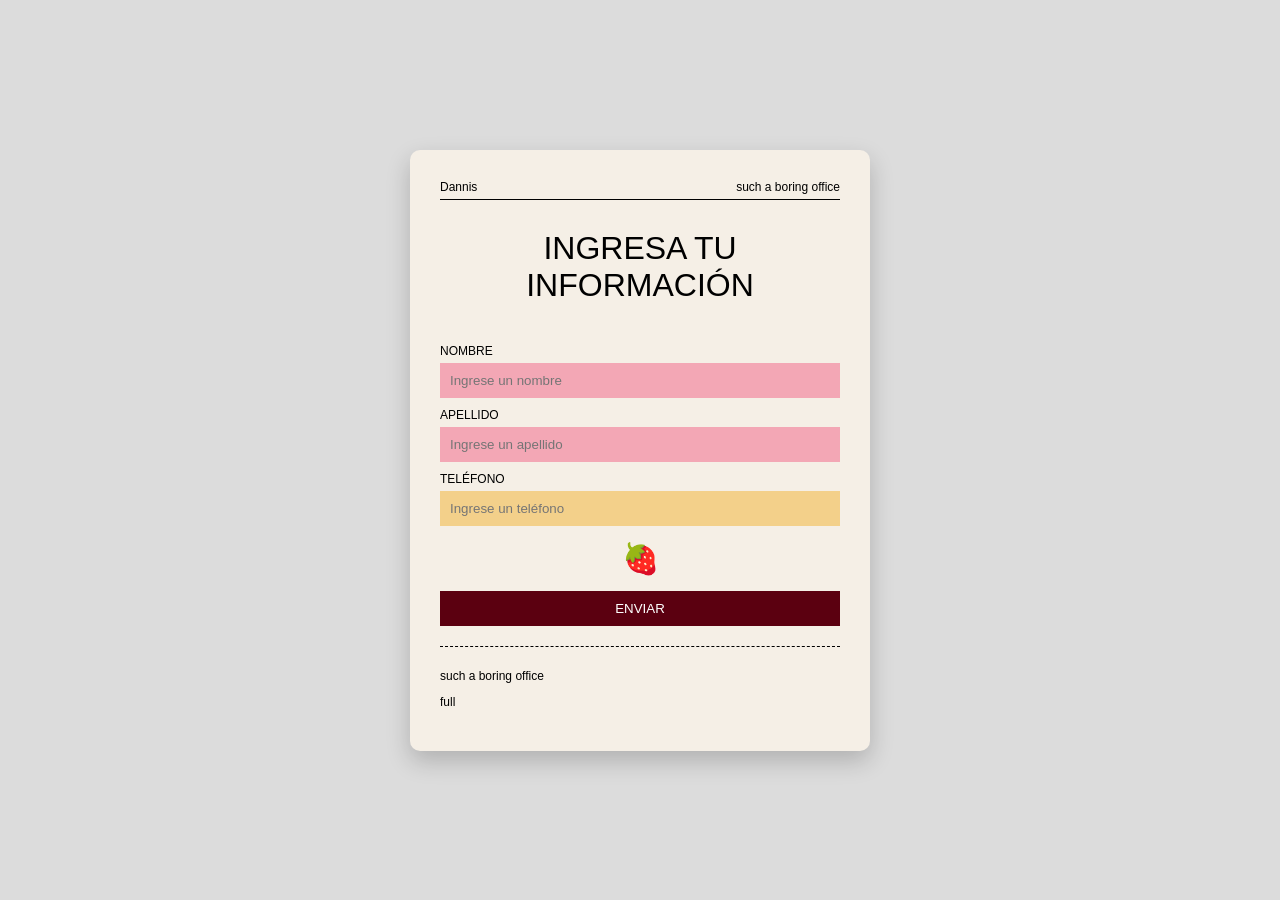
==== formulario.html @ 98235363 "first commit" ====
<!DOCTYPE html>
<html lang="es">

<head>
    <meta charset="UTF-8">
    <title>Formulario</title>
    <link rel="stylesheet" href="style2.css">
</head>

<body>

    <div class="contenedor">

        <div class="hoja">
            <div class="top">
                <span>Dannis</span>
                <span>such a boring office</span>
            </div>

            <h1>INGRESA TU INFORMACIÓN</h1>

            <form>
                <label>NOMBRE</label>
                <input type="text" placeholder="Ingrese un nombre">

                <label>APELLIDO</label>
                <input type="text" placeholder="Ingrese un apellido">

                <label>TELÉFONO</label>
                <input type="text" class="telefono" placeholder="Ingrese un teléfono">

                <div class="emoji">🍓</div>

                
                <button onclick="window.location.href='gracias.html'">ENVIAR</button>
            </form>

            <div class="bottom">
                <p>such a boring office</p>
                <p>full</p>
            </div>
        </div>


    </div>

</body>

</html>
---- style2.css ----
body {
    margin: 0;
    background: #dcdcdc;
    font-family: "Segoe UI", sans-serif;
}

/* CONTENEDOR */
.contenedor {
    display: flex;
    flex-direction: column;
    align-items: center;
    justify-content: center;
    height: 100vh;
}

/* HOJA */
.hoja {
    width: 400px;
    background: #f5efe6;
    padding: 30px;
    border-radius: 10px;
    box-shadow: 0px 10px 25px rgba(0, 0, 0, 0.2);
    position: relative;
    z-index: 2;
}

/* TOP */
.top {
    display: flex;
    justify-content: space-between;
    font-size: 12px;
    border-bottom: 1px solid black;
    padding-bottom: 5px;
}

/* TITULO */
h1 {
    text-align: center;
    font-weight: 400;
    margin: 30px 0;
}

/* FORM */
form {
    display: flex;
    flex-direction: column;
}

label {
    font-size: 12px;
    margin-top: 10px;
}

input {
    padding: 10px;
    border: none;
    margin-top: 5px;
    background: #f3a7b5;
    color: white;
    outline: none;
}

/* TELEFONO COLOR DIF */
.telefono {
    background: #f3d08a;
    color: black;
}

/* EMOJI */
.emoji {
    text-align: center;
    font-size: 30px;
    margin: 15px 0;
}

/* BOTON */
button {
    background: #5b0010;
    color: white;
    padding: 10px;
    border: none;
    cursor: pointer;
}

/* FOOTER */
.bottom {
    margin-top: 20px;
    font-size: 12px;
    border-top: 1px dashed black;
    padding-top: 10px;
}

/* MAQUINA */
.maquina {
    width: 420px;
    height: 120px;
    background: #a11;
    margin-top: -30px;
    border-radius: 10px;
    box-shadow: inset 0 5px 10px rgba(0, 0, 0, 0.3);
}
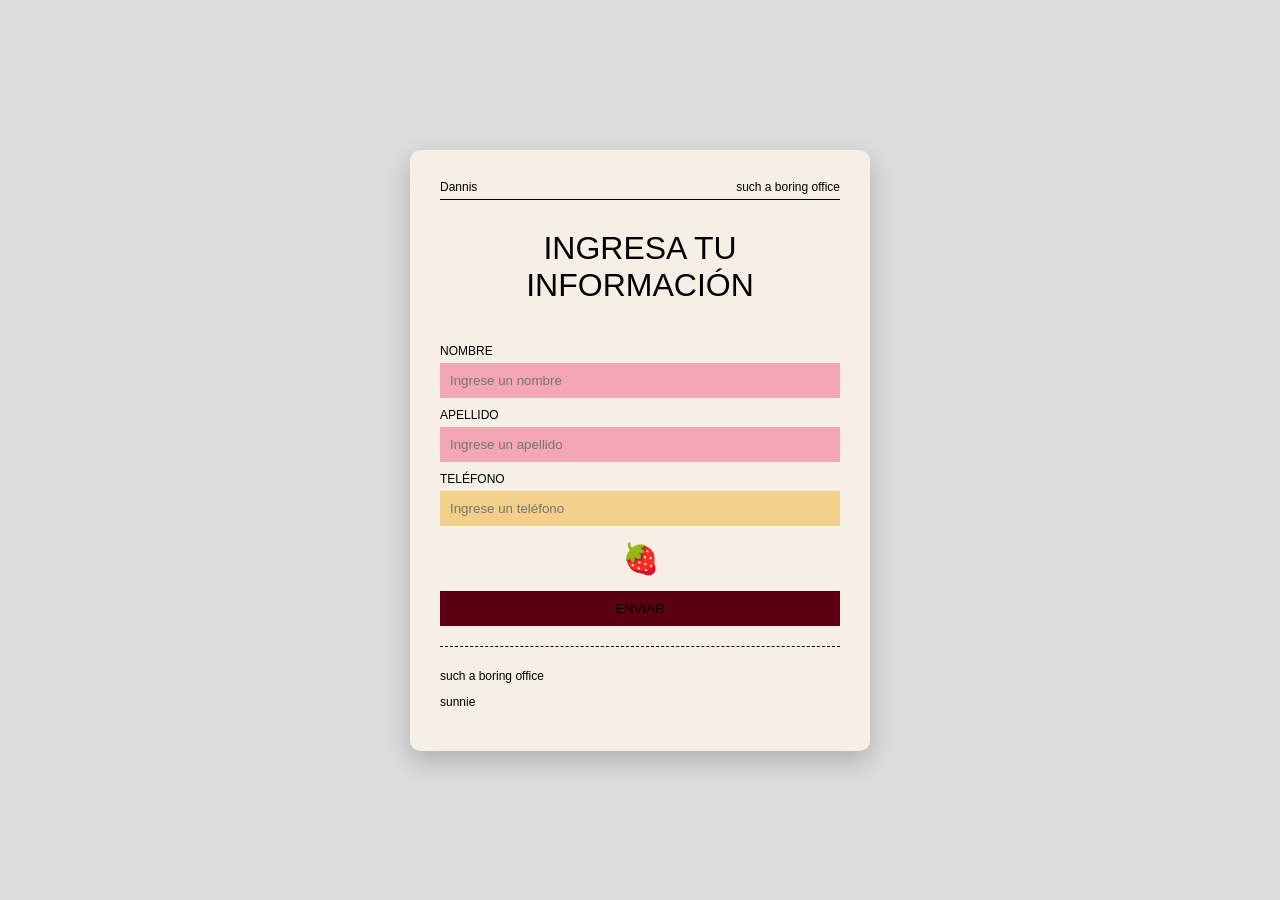
==== commit f59bcb91: "final boss" ====
--- a/formulario.html
+++ b/formulario.html
@@ -37,7 +37,7 @@
 
             <div class="bottom">
                 <p>such a boring office</p>
-                <p>full</p>
+                <p>sunnie</p>
             </div>
         </div>
 
--- a/style2.css
+++ b/style2.css
@@ -4,7 +4,6 @@
     font-family: "Segoe UI", sans-serif;
 }
 
-/* CONTENEDOR */
 .contenedor {
     display: flex;
     flex-direction: column;
@@ -13,7 +12,6 @@
     height: 100vh;
 }
 
-/* HOJA */
 .hoja {
     width: 400px;
     background: #f5efe6;
@@ -24,7 +22,6 @@
     z-index: 2;
 }
 
-/* TOP */
 .top {
     display: flex;
     justify-content: space-between;
@@ -33,14 +30,13 @@
     padding-bottom: 5px;
 }
 
-/* TITULO */
 h1 {
     text-align: center;
     font-weight: 400;
     margin: 30px 0;
 }
 
-/* FORM */
+
 form {
     display: flex;
     flex-direction: column;
@@ -56,33 +52,29 @@
     border: none;
     margin-top: 5px;
     background: #f3a7b5;
-    color: white;
+    color: e9cdb4;
     outline: none;
 }
 
-/* TELEFONO COLOR DIF */
 .telefono {
     background: #f3d08a;
     color: black;
 }
 
-/* EMOJI */
 .emoji {
     text-align: center;
     font-size: 30px;
     margin: 15px 0;
 }
 
-/* BOTON */
 button {
     background: #5b0010;
-    color: white;
+    color: e9cdb4;
     padding: 10px;
     border: none;
     cursor: pointer;
 }
 
-/* FOOTER */
 .bottom {
     margin-top: 20px;
     font-size: 12px;
@@ -90,7 +82,6 @@
     padding-top: 10px;
 }
 
-/* MAQUINA */
 .maquina {
     width: 420px;
     height: 120px;
